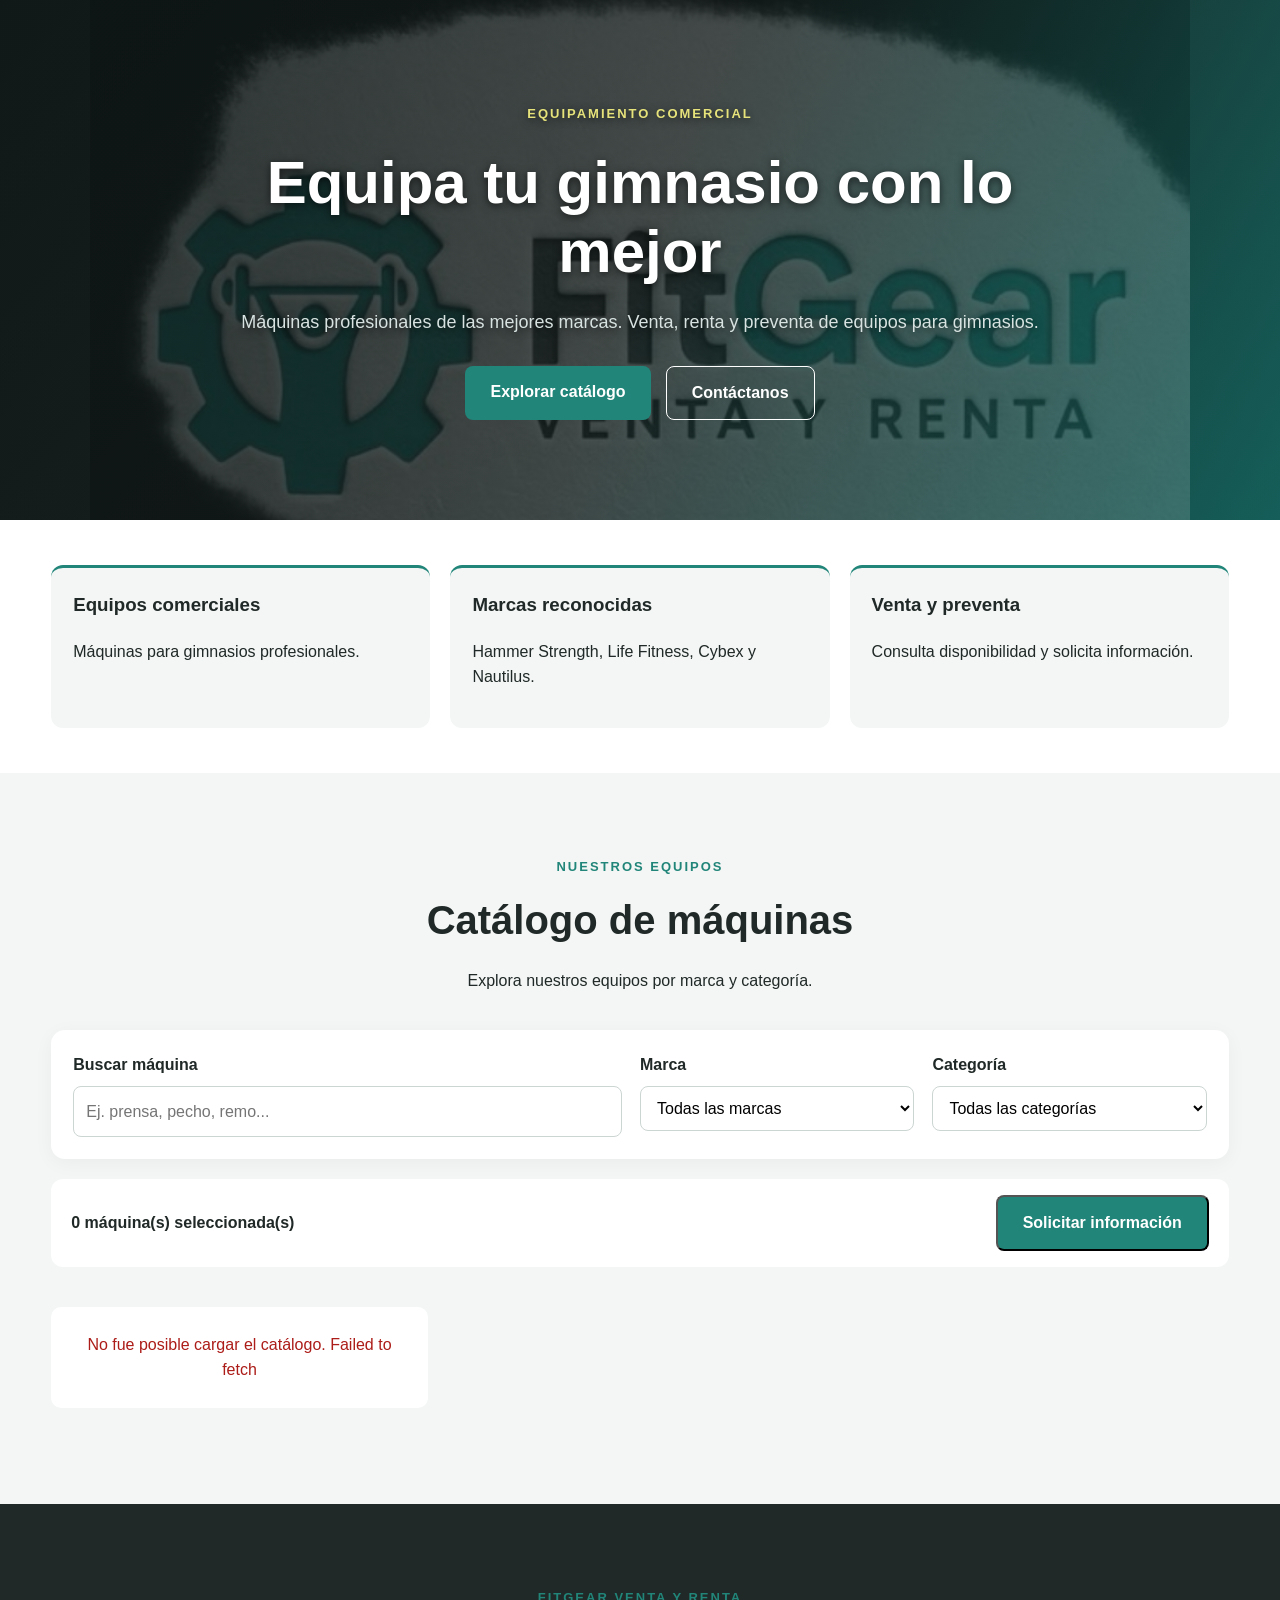
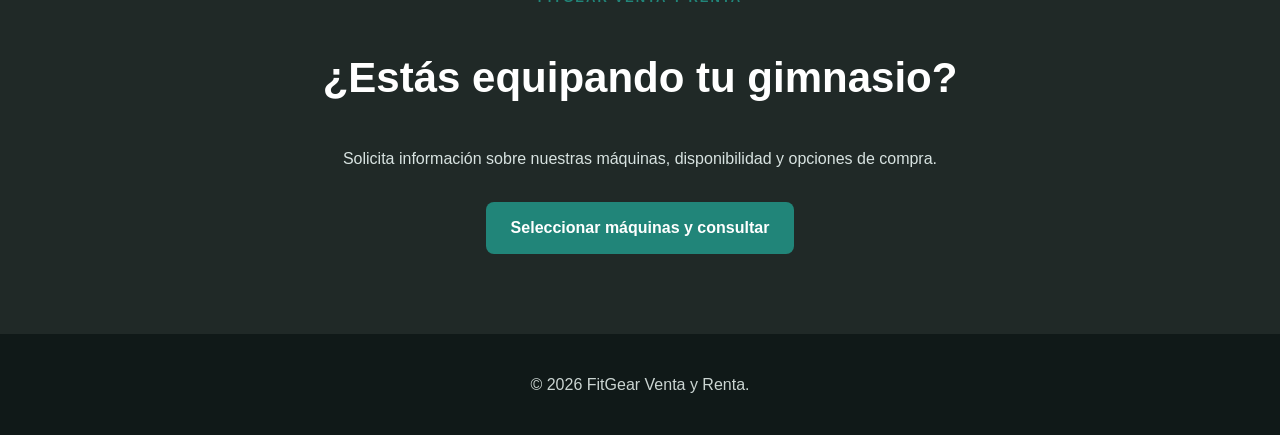
==== index.html @ f92bf322 "Botones flotantes" ====
<!DOCTYPE html>
<html lang="es">
<head>
  <meta charset="UTF-8">
  <meta name="viewport"
        content="width=device-width, initial-scale=1.0">

  <meta name="description"
        content="FitGear Venta y Renta. Equipos comerciales para gimnasios.">

  <title>FitGear | Venta y Renta de Equipos</title>

  <link rel="stylesheet" href="./css/style.css?v=8">

  <script type="module" src="./js/app.js"></script>
</head>

<body>
  <main>
    <section class="hero" id="inicio">
      <div class="contenedor hero-contenido">
        <span class="etiqueta">
          EQUIPAMIENTO COMERCIAL
        </span>

        <h1>Equipa tu gimnasio con lo mejor</h1>

        <p>
          Máquinas profesionales de las mejores marcas.
          Venta, renta y preventa de equipos para gimnasios.
        </p>

        <div class="hero-acciones">
          <a href="#catalogo" class="boton boton-principal">
            Explorar catálogo
          </a>

          <a href="#contacto" class="boton boton-secundario">
            Contáctanos
          </a>
        </div>
      </div>
    </section>

    <section class="beneficios">
      <div class="contenedor beneficios-grid">
        <article>
          <h3>Equipos comerciales</h3>
          <p>Máquinas para gimnasios profesionales.</p>
        </article>

        <article>
          <h3>Marcas reconocidas</h3>
          <p>
            Hammer Strength, Life Fitness,
            Cybex y Nautilus.
          </p>
        </article>

        <article>
          <h3>Venta y preventa</h3>
          <p>
            Consulta disponibilidad y solicita información.
          </p>
        </article>
      </div>
    </section>

    <section class="seccion-catalogo" id="catalogo">
      <div class="contenedor">
        <div class="titulo-seccion">
          <span class="subtitulo">NUESTROS EQUIPOS</span>
          <h2>Catálogo de máquinas</h2>
          <p>
            Explora nuestros equipos por marca y categoría.
          </p>
        </div>

        <div class="filtros">
          <div class="campo">
            <label for="buscar-producto">
              Buscar máquina
            </label>
            <input
              type="search"
              id="buscar-producto"
              placeholder="Ej. prensa, pecho, remo..."
            >
          </div>

          <div class="campo">
            <label for="filtro-marca">Marca</label>
            <select id="filtro-marca">
              <option value="">Todas las marcas</option>
            </select>
          </div>

          <div class="campo">
            <label for="filtro-categoria">Categoría</label>
            <select id="filtro-categoria">
              <option value="">Todas las categorías</option>
            </select>
          </div>
        </div>

        <div class="barra-interes"><strong id="cantidad-seleccion">0 máquina(s) seleccionada(s)</strong><button id="abrir-solicitud" type="button" class="boton boton-principal">Solicitar información</button></div>
        <section id="solicitud-dialogo" class="solicitud-formulario" hidden><h3>Solicitud de información</h3><p>Selecciona las máquinas y déjanos tus datos. No se realiza ninguna compra.</p><div id="solicitud-maquinas" class="lista-seleccion"></div><form id="form-solicitud"><label>Nombre completo *<input name="nombre" maxlength="120" minlength="3" autocomplete="name" required></label><label>WhatsApp o teléfono *<input name="telefono" type="tel" minlength="8" maxlength="22" autocomplete="tel" required></label><label>Correo electrónico *<input name="correo" type="email" maxlength="254" autocomplete="email" required></label><label>Mensaje adicional<textarea name="mensaje" maxlength="2000" rows="3"></textarea></label><div class="acciones-solicitud"><button type="submit" class="boton boton-principal">Enviar solicitud</button><button id="cerrar-formulario" type="button" class="boton boton-neutral">Cerrar</button></div><p id="resultado-solicitud" role="status" aria-live="polite"></p></form></section>
        <p id="contador-productos" class="contador"></p>

        <div id="lista-productos" class="grid-productos">
        </div>

        <p id="mensaje-vacio" class="estado-catalogo" hidden>
          No encontramos máquinas con esos filtros.
        </p>
      </div>
    </section>

    <section class="contacto" id="contacto">
      <div class="contenedor contacto-contenido">
        <span class="subtitulo">FITGEAR VENTA Y RENTA</span>

        <h2>¿Estás equipando tu gimnasio?</h2>

        <p>
          Solicita información sobre nuestras máquinas,
          disponibilidad y opciones de compra.
        </p>

        <a class="boton boton-principal" href="#catalogo">Seleccionar máquinas y consultar</a>
      </div>
    </section>
  </main>

  <footer class="pie">
    <div class="contenedor">
      <p>
        © <span id="anio-actual"></span>
        FitGear Venta y Renta.
      </p>
    </div>
  </footer>
</body>
</html>
---- css/style.css ----
:root {
  --verde: #155e59;
  --turquesa: #218579;
  --fondo: #f3f6f5;
  --oscuro: #202927;
  --blanco: #ffffff;
  --rosa: #e9216f;
  --amarillo: #e7e37b;
  --rojo: #ac1c18;
}

* {
  box-sizing: border-box;
}

html {
  scroll-behavior: smooth;
}

body {
  margin: 0;
  font-family: Arial, Helvetica, sans-serif;
  background: var(--fondo);
  color: var(--oscuro);
  line-height: 1.6;
}

a {
  text-decoration: none;
}

.contenedor {
  width: min(1180px, 92%);
  margin: 0 auto;
}

/* ENCABEZADO */

.encabezado {
  background: var(--oscuro);
  border-bottom: 3px solid var(--turquesa);
}

.barra-navegacion {
  display: flex;
  justify-content: space-between;
  align-items: center;
  gap: 24px;
  padding: 14px 0;
}

.logo-imagen {
  display: block;
  width: 210px;
  max-width: 100%;
  height: auto;
  border-radius: 5px;
}

.menu {
  display: flex;
  flex-wrap: wrap;
  gap: 26px;
}

.menu a {
  color: var(--blanco);
  font-weight: bold;
}

.menu a:hover {
  color: var(--amarillo);
}

/* PORTADA */

.hero {
  background: linear-gradient(
    135deg,
    #101918,
    var(--oscuro),
    var(--verde)
  );
  color: var(--blanco);
  text-align: center;
  padding: 100px 0;
}

.hero-contenido {
  max-width: 900px;
}

.etiqueta,
.subtitulo {
  color: var(--turquesa);
  font-weight: bold;
  letter-spacing: 2px;
  font-size: 13px;
}

.hero .etiqueta {
  color: var(--amarillo);
}

.hero h1 {
  font-size: clamp(34px, 5vw, 60px);
  line-height: 1.15;
  margin: 22px 0;
}

.hero p {
  font-size: 18px;
  color: #d8e3e1;
}

.hero-acciones {
  display: flex;
  justify-content: center;
  flex-wrap: wrap;
  gap: 15px;
  margin-top: 30px;
}

.boton {
  display: inline-block;
  padding: 13px 25px;
  border-radius: 8px;
  font-weight: bold;
}

.boton-principal {
  background: var(--turquesa);
  color: var(--blanco);
}

.boton-secundario {
  border: 1px solid var(--blanco);
  color: var(--blanco);
}

/* BENEFICIOS */

.beneficios {
  background: var(--blanco);
  padding: 45px 0;
}

.beneficios-grid {
  display: grid;
  grid-template-columns: repeat(3, 1fr);
  gap: 20px;
}

.beneficios article {
  padding: 22px;
  background: var(--fondo);
  border-radius: 12px;
  border-top: 3px solid var(--turquesa);
}

.beneficios h3 {
  margin-top: 0;
}

/* CATÁLOGO */

.seccion-catalogo {
  padding: 80px 0;
}

.titulo-seccion {
  text-align: center;
  margin-bottom: 36px;
}

.titulo-seccion h2 {
  font-size: clamp(28px, 4vw, 40px);
  margin: 10px 0;
}

.filtros {
  display: grid;
  grid-template-columns: 2fr 1fr 1fr;
  gap: 18px;
  background: var(--blanco);
  padding: 22px;
  border-radius: 14px;
  margin-bottom: 20px;
  box-shadow: 0 4px 20px #0000000b;
}

.campo label {
  display: block;
  font-weight: bold;
  margin-bottom: 8px;
}

.campo input,
.campo select {
  width: 100%;
  padding: 12px;
  border: 1px solid #cbd5d2;
  border-radius: 8px;
  font: inherit;
  background: var(--blanco);
}

.contador {
  color: var(--verde);
  font-weight: bold;
}

.grid-productos {
  display: grid;
  grid-template-columns: repeat(3, minmax(0, 1fr));
  gap: 24px;
  margin-top: 24px;
}

.tarjeta-producto {
  background: var(--blanco);
  border-radius: 14px;
  overflow: hidden;
  box-shadow: 0 5px 22px #00000012;
  display: flex;
  flex-direction: column;
}

.producto-imagen {
  height: 240px;
  background: #e1e8e6;
  color: #657572;
  display: flex;
  justify-content: center;
  align-items: center;
  text-align: center;
  overflow: hidden;
}

.producto-imagen img {
  width: 100%;
  height: 100%;
  object-fit: contain;
}

.producto-contenido {
  padding: 22px;
  display: flex;
  flex-direction: column;
  flex: 1;
}

.producto-marca {
  color: var(--turquesa);
  text-transform: uppercase;
  font-size: 12px;
  font-weight: bold;
  letter-spacing: 1px;
}

.producto-contenido h3 {
  margin: 8px 0;
  font-size: 21px;
}

.producto-categoria {
  color: #657572;
  font-size: 14px;
}

.producto-descripcion {
  flex: 1;
}

.producto-precio {
  color: var(--verde);
  font-size: 21px;
  font-weight: bold;
  margin-bottom: 4px;
}

.producto-disponibilidad {
  font-size: 14px;
}

.boton-cotizar {
  display: block;
  background: var(--turquesa);
  color: var(--blanco);
  text-align: center;
  padding: 12px;
  border-radius: 8px;
  font-weight: bold;
  margin-top: 12px;
}

.boton-cotizar:hover,
.boton-principal:hover {
  background: var(--verde);
}

.estado-catalogo {
  padding: 25px;
  text-align: center;
  background: var(--blanco);
  border-radius: 10px;
}

.error-catalogo {
  color: var(--rojo);
}

[hidden] {
  display: none !important;
}

/* CONTACTO Y PIE */

.contacto {
  background: var(--oscuro);
  color: var(--blanco);
  padding: 80px 0;
  text-align: center;
}

.contacto-contenido {
  max-width: 800px;
}

.contacto h2 {
  font-size: clamp(28px, 4vw, 42px);
}

.contacto p {
  color: #d8e3e1;
  margin-bottom: 30px;
}

.pie {
  background: #101918;
  color: #cbd5d2;
  padding: 22px 0;
  text-align: center;
}

/* RESPONSIVE */

@media (max-width: 900px) {
  .grid-productos {
    grid-template-columns: repeat(2, minmax(0, 1fr));
  }

  .filtros {
    grid-template-columns: 1fr 1fr;
  }
}

@media (max-width: 600px) {
  .barra-navegacion {
    flex-direction: column;
  }

  .logo-imagen {
    width: 180px;
  }

  .menu {
    justify-content: center;
    gap: 18px;
  }

  .hero {
    padding: 70px 0;
  }

  .beneficios-grid,
  .filtros,
  .grid-productos {
    grid-template-columns: 1fr;
  }

  .producto-imagen {
    height: 220px;
  }
}

.barra-interes{display:flex;align-items:center;justify-content:space-between;gap:16px;flex-wrap:wrap;margin:16px 0;background:white;border-radius:12px;padding:16px 20px}.solicitud-formulario{background:white;padding:24px;border-radius:14px;box-shadow:0 5px 22px #00000012;margin:20px 0}.solicitud-formulario form{display:grid;grid-template-columns:repeat(2,minmax(0,1fr));gap:15px}.solicitud-formulario label{display:flex;flex-direction:column;font-weight:bold;gap:6px}.solicitud-formulario input,.solicitud-formulario textarea{padding:12px;border:1px solid #cbd5d2;border-radius:8px;font:inherit;width:100%}.lista-seleccion{display:grid;grid-template-columns:repeat(2,minmax(0,1fr));gap:8px;margin:16px 0}.lista-seleccion .opcion-maquina{display:block;font-weight:normal}.acciones-solicitud{display:flex;gap:12px;align-items:center;flex-wrap:wrap}.boton-neutral{background:#e1e8e6;color:#202927}.producto-estado{font-weight:bold;color:#155e59}.producto-estado.no-disponible{color:#ac1c18}.insignia-oferta{background:#e7e37b;color:#202927;border-radius:5px;padding:3px 8px;font-size:12px;font-weight:bold;width:max-content}.mini-galeria{display:flex;gap:8px;flex-wrap:wrap}.mini-galeria button{border:1px solid #d6e2df;background:white;border-radius:6px;padding:2px}.mini-galeria img{width:50px;height:50px;object-fit:cover}@media(max-width:700px){.solicitud-formulario form,.lista-seleccion{grid-template-columns:1fr}}

button{cursor:pointer;font:inherit}button:focus-visible{outline:3px solid var(--turquesa);outline-offset:3px}.boton-detalles{border:2px solid var(--verde);background:white;color:var(--verde);padding:12px;border-radius:8px;font-weight:bold;margin-top:12px}.boton-detalles:hover{background:var(--fondo)}.detalle-dialogo{width:min(1440px,96vw);max-height:94vh;border:0;border-radius:16px;padding:28px;background:var(--fondo);color:var(--oscuro)}dialog::backdrop{background:#101918b8}.detalle-navegacion{display:flex;gap:12px;flex-wrap:wrap;margin-bottom:28px}.detalle-navegacion button,.detalle-galeria>.boton{border:2px solid var(--verde);color:var(--verde);background:white;text-transform:uppercase;font-weight:bold}.detalle-grid{display:grid;grid-template-columns:1fr 1fr;gap:32px}.detalle-grid>*{min-width:0}.detalle-marco{border:14px solid var(--verde);background:white;min-height:220px;display:flex;align-items:center;justify-content:center}.detalle-foto{display:block;width:100%;height:480px;object-fit:contain}.detalle-miniaturas{display:flex;gap:10px;overflow-x:auto;padding:14px 0}.detalle-miniaturas button{flex:0 0 86px;border:2px solid transparent;padding:6px;font-size:12px}.detalle-miniaturas button[aria-pressed=true]{border-color:var(--turquesa);background:#e0efeb}.detalle-miniaturas img{display:block;width:64px;height:60px;object-fit:contain;margin:0 auto 4px}.detalle-info h2{font-size:clamp(26px,3.5vw,50px);line-height:1.1;margin:14px 0 24px;text-transform:uppercase;overflow-wrap:anywhere}.detalle-fichas{display:grid;grid-template-columns:1fr 1fr;gap:12px;margin:28px 0}.detalle-fichas article{padding:16px;border:1px solid #cddfdc;border-radius:12px;min-width:0}.detalle-fichas h3{font-size:13px;letter-spacing:.8px;text-transform:uppercase;color:var(--verde);margin:0 0 10px}.detalle-fichas p{margin:0;white-space:pre-wrap;overflow-wrap:anywhere;color:#596d69}.detalle-inventario{display:grid;grid-template-columns:1fr 1fr;gap:20px;background:var(--verde);color:white;border-radius:14px;padding:22px;margin-bottom:16px}.detalle-inventario strong{color:var(--amarillo);text-transform:uppercase}.detalle-inventario p{margin:4px 0}.foto-ampliada{border:0;border-radius:12px;background:white;max-width:96vw;max-height:96vh;padding:16px}.foto-ampliada img{display:block;max-width:88vw;max-height:78vh;object-fit:contain}.foto-ampliada button{margin-bottom:12px}@media(max-width:800px){.detalle-grid{grid-template-columns:1fr}.detalle-dialogo{padding:18px}.detalle-foto{height:340px}}@media(max-width:450px){.detalle-fichas{grid-template-columns:1fr}.detalle-marco{border-width:8px}.detalle-foto{height:270px}.detalle-navegacion button{width:100%}}

/* Logo de marca como fondo de la portada. */
.hero{position:relative;isolation:isolate;overflow:hidden}
.hero::before{content:"";position:absolute;inset:0;z-index:-2;background:url("../Logo%20Fit%20Gear.png") center / min(1100px,94%) auto no-repeat;opacity:.5}
.hero::after{content:"";position:absolute;inset:0;z-index:-1;background:linear-gradient(110deg,rgba(16,25,24,.72),rgba(16,25,24,.55),rgba(21,94,89,.65));pointer-events:none}
.hero-contenido{position:relative}
.hero h1,.hero p,.hero .etiqueta{text-shadow:0 2px 8px #0009}
@media(max-width:600px){.hero::before{background-size:120% auto}}

.lista-seleccion .opcion-maquina input{width:auto;min-width:18px;min-height:18px;margin-right:6px}.producto-contenido{min-width:0;overflow-wrap:anywhere}.boton,.boton-cotizar,.boton-detalles{min-height:44px}.detalle-miniaturas button{min-height:44px}@media(max-width:450px){.solicitud-formulario{padding:16px}.acciones-solicitud>*{width:100%}.barra-interes{padding:14px}.barra-interes .boton{width:100%}}
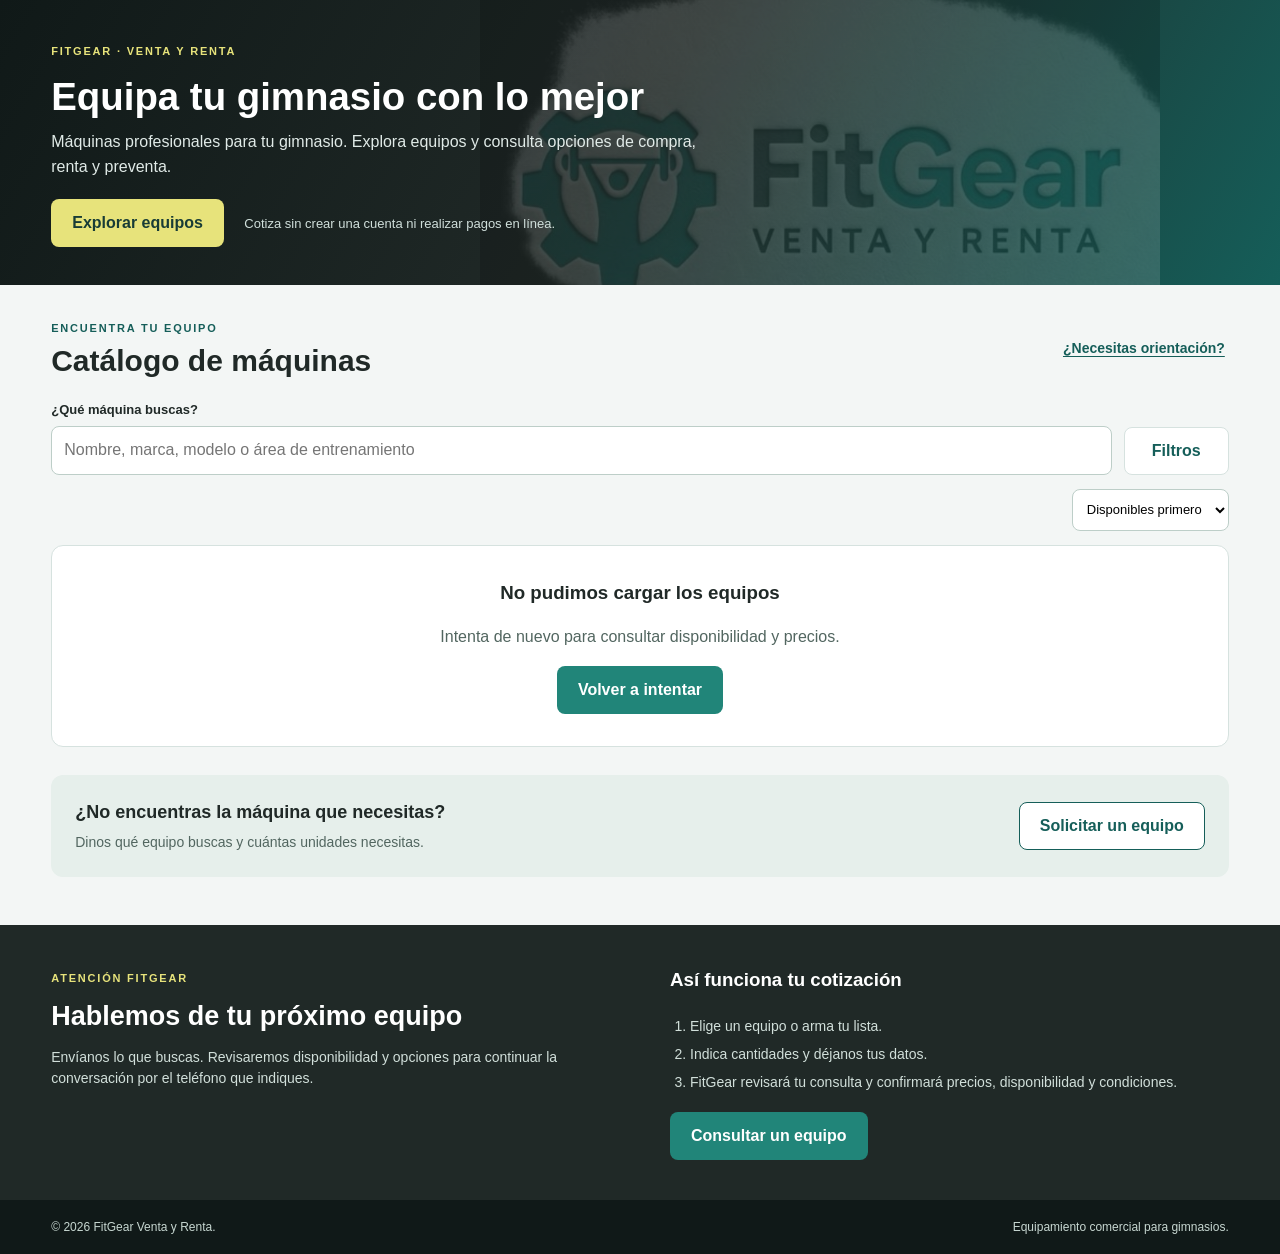
==== commit ce1618d1: "Version 1.0" ====
--- a/index.html
+++ b/index.html
@@ -1,145 +1,73 @@
-
-<!DOCTYPE html>
+<!doctype html>
 <html lang="es">
 <head>
   <meta charset="UTF-8">
-  <meta name="viewport"
-        content="width=device-width, initial-scale=1.0">
-
-  <meta name="description"
-        content="FitGear Venta y Renta. Equipos comerciales para gimnasios.">
-
-  <title>FitGear | Venta y Renta de Equipos</title>
-
-  <link rel="stylesheet" href="./css/style.css?v=8">
-
-  <script type="module" src="./js/app.js"></script>
+  <meta name="viewport" content="width=device-width, initial-scale=1, viewport-fit=cover">
+  <meta name="description" content="Explora máquinas profesionales de gimnasio en FitGear Venta y Renta. Consulta disponibilidad y solicita una cotización de uno o varios equipos.">
+  <title>FitGear | Máquinas para tu gimnasio</title>
+  <link rel="stylesheet" href="./css/style.css?v=14">
+  <script type="module" src="./js/app.js?v=14"></script>
 </head>
-
 <body>
+  <a class="saltar-contenido" href="#buscar-producto">Ir a los equipos</a>
   <main>
-    <section class="hero" id="inicio">
+    <section class="hero" id="inicio" aria-labelledby="titulo-inicio">
       <div class="contenedor hero-contenido">
-        <span class="etiqueta">
-          EQUIPAMIENTO COMERCIAL
-        </span>
-
-        <h1>Equipa tu gimnasio con lo mejor</h1>
-
-        <p>
-          Máquinas profesionales de las mejores marcas.
-          Venta, renta y preventa de equipos para gimnasios.
-        </p>
-
-        <div class="hero-acciones">
-          <a href="#catalogo" class="boton boton-principal">
-            Explorar catálogo
-          </a>
-
-          <a href="#contacto" class="boton boton-secundario">
-            Contáctanos
-          </a>
-        </div>
+        <span class="etiqueta">FITGEAR · VENTA Y RENTA</span>
+        <h1 id="titulo-inicio">Equipa tu gimnasio con lo mejor</h1>
+        <p>Máquinas profesionales para tu gimnasio. Explora equipos y consulta opciones de compra, renta y preventa.</p>
+        <a href="#catalogo" class="boton boton-principal">Explorar equipos</a>
+        <span class="hero-nota">Cotiza sin crear una cuenta ni realizar pagos en línea.</span>
       </div>
     </section>
 
-    <section class="beneficios">
-      <div class="contenedor beneficios-grid">
-        <article>
-          <h3>Equipos comerciales</h3>
-          <p>Máquinas para gimnasios profesionales.</p>
-        </article>
-
-        <article>
-          <h3>Marcas reconocidas</h3>
-          <p>
-            Hammer Strength, Life Fitness,
-            Cybex y Nautilus.
-          </p>
-        </article>
-
-        <article>
-          <h3>Venta y preventa</h3>
-          <p>
-            Consulta disponibilidad y solicita información.
-          </p>
-        </article>
+    <section class="seccion-catalogo" id="catalogo" aria-labelledby="titulo-catalogo">
+      <div class="contenedor">
+        <div class="titulo-seccion"><div><span class="subtitulo">ENCUENTRA TU EQUIPO</span><h2 id="titulo-catalogo">Catálogo de máquinas</h2></div><a href="#contacto" class="enlace-texto">¿Necesitas orientación?</a></div>
+        <div class="buscador-catalogo" role="search">
+          <div class="campo campo-busqueda"><label for="buscar-producto">¿Qué máquina buscas?</label><input type="search" id="buscar-producto" placeholder="Nombre, marca, modelo o área de entrenamiento" autocomplete="off"></div>
+          <button id="abrir-filtros" type="button" class="boton boton-neutral" aria-controls="filtros-avanzados" aria-expanded="false">Filtros</button>
+        </div>
+        <div id="filtros-avanzados" class="filtros" hidden>
+          <div class="campo"><label for="filtro-marca">Marca</label><select id="filtro-marca"><option value="">Todas las marcas</option></select></div>
+          <div class="campo"><label for="filtro-categoria">Categoría</label><select id="filtro-categoria"><option value="">Todas las categorías</option></select></div>
+          <div class="campo"><label for="filtro-disponibilidad">Disponibilidad</label><select id="filtro-disponibilidad"><option value="">Todas</option><option value="disponible">Disponibles</option><option value="reservada">Reservadas</option><option value="vendida">Vendidas / sin existencias</option></select></div>
+          <div class="campo"><label for="filtro-comercial">Tipo de oferta</label><select id="filtro-comercial"><option value="">Todos los equipos</option><option value="preventa">En preventa</option><option value="oferta">En oferta</option></select></div>
+          <div class="campo"><label for="precio-minimo">Precio desde (Q)</label><input id="precio-minimo" type="number" min="0" step="0.01" inputmode="decimal" placeholder="Sin mínimo"></div>
+          <div class="campo"><label for="precio-maximo">Precio hasta (Q)</label><input id="precio-maximo" type="number" min="0" step="0.01" inputmode="decimal" placeholder="Sin máximo"></div>
+          <p class="ayuda ancho-completo">El rango de precio incluye únicamente equipos con precio publicado.</p>
+        </div>
+        <div class="herramientas-catalogo"><p id="contador-productos" class="contador" role="status" aria-live="polite"></p><div class="acciones-filtros"><button id="limpiar-filtros" type="button" class="enlace-texto" hidden>Limpiar filtros</button><label for="orden-productos" class="sr-only">Ordenar equipos</label><select id="orden-productos"><option value="disponibilidad">Disponibles primero</option><option value="precio-asc">Menor precio</option><option value="precio-desc">Mayor precio</option><option value="nombre">Nombre A–Z</option></select></div></div>
+        <p id="aviso-catalogo" class="aviso-catalogo" role="status" aria-live="polite" hidden></p>
+        <div id="lista-productos" class="grid-productos"></div>
+        <div id="mensaje-vacio" class="estado-catalogo" hidden><h3>No encontramos equipos con esta búsqueda</h3><p>Prueba otro nombre o elimina algún filtro. También puedes pedirnos una máquina que aún no aparece en el catálogo.</p><button id="restablecer-busqueda" type="button" class="boton boton-principal">Limpiar búsqueda y filtros</button></div>
+        <div class="consulta-personalizada"><div><h3>¿No encuentras la máquina que necesitas?</h3><p>Dinos qué equipo buscas y cuántas unidades necesitas.</p></div><button id="solicitud-personalizada" type="button" class="boton boton-contorno">Solicitar un equipo</button></div>
       </div>
     </section>
 
-    <section class="seccion-catalogo" id="catalogo">
-      <div class="contenedor">
-        <div class="titulo-seccion">
-          <span class="subtitulo">NUESTROS EQUIPOS</span>
-          <h2>Catálogo de máquinas</h2>
-          <p>
-            Explora nuestros equipos por marca y categoría.
-          </p>
-        </div>
+    <section class="contacto" id="contacto" aria-labelledby="titulo-contacto"><div class="contenedor contacto-contenido"><div><span class="subtitulo">ATENCIÓN FITGEAR</span><h2 id="titulo-contacto">Hablemos de tu próximo equipo</h2><p>Envíanos lo que buscas. Revisaremos disponibilidad y opciones para continuar la conversación por el teléfono que indiques.</p><div id="contactos-oficiales" class="contactos-oficiales"></div><p id="horario-contacto" hidden></p></div><div><h3>Así funciona tu cotización</h3><ol><li>Elige un equipo o arma tu lista.</li><li>Indica cantidades y déjanos tus datos.</li><li>FitGear revisará tu consulta y confirmará precios, disponibilidad y condiciones.</li></ol><button id="consulta-asesoria" type="button" class="boton boton-principal">Consultar un equipo</button></div></div></section>
+  </main>
+  <footer class="pie"><div class="contenedor"><p>© <span id="anio-actual"></span> FitGear Venta y Renta.</p><span>Equipamiento comercial para gimnasios.</span></div></footer>
 
-        <div class="filtros">
-          <div class="campo">
-            <label for="buscar-producto">
-              Buscar máquina
-            </label>
-            <input
-              type="search"
-              id="buscar-producto"
-              placeholder="Ej. prensa, pecho, remo..."
-            >
-          </div>
-
-          <div class="campo">
-            <label for="filtro-marca">Marca</label>
-            <select id="filtro-marca">
-              <option value="">Todas las marcas</option>
-            </select>
-          </div>
-
-          <div class="campo">
-            <label for="filtro-categoria">Categoría</label>
-            <select id="filtro-categoria">
-              <option value="">Todas las categorías</option>
-            </select>
-          </div>
-        </div>
-
-        <div class="barra-interes"><strong id="cantidad-seleccion">0 máquina(s) seleccionada(s)</strong><button id="abrir-solicitud" type="button" class="boton boton-principal">Solicitar información</button></div>
-        <section id="solicitud-dialogo" class="solicitud-formulario" hidden><h3>Solicitud de información</h3><p>Selecciona las máquinas y déjanos tus datos. No se realiza ninguna compra.</p><div id="solicitud-maquinas" class="lista-seleccion"></div><form id="form-solicitud"><label>Nombre completo *<input name="nombre" maxlength="120" minlength="3" autocomplete="name" required></label><label>WhatsApp o teléfono *<input name="telefono" type="tel" minlength="8" maxlength="22" autocomplete="tel" required></label><label>Correo electrónico *<input name="correo" type="email" maxlength="254" autocomplete="email" required></label><label>Mensaje adicional<textarea name="mensaje" maxlength="2000" rows="3"></textarea></label><div class="acciones-solicitud"><button type="submit" class="boton boton-principal">Enviar solicitud</button><button id="cerrar-formulario" type="button" class="boton boton-neutral">Cerrar</button></div><p id="resultado-solicitud" role="status" aria-live="polite"></p></form></section>
-        <p id="contador-productos" class="contador"></p>
-
-        <div id="lista-productos" class="grid-productos">
-        </div>
-
-        <p id="mensaje-vacio" class="estado-catalogo" hidden>
-          No encontramos máquinas con esos filtros.
-        </p>
-      </div>
-    </section>
-
-    <section class="contacto" id="contacto">
-      <div class="contenedor contacto-contenido">
-        <span class="subtitulo">FITGEAR VENTA Y RENTA</span>
-
-        <h2>¿Estás equipando tu gimnasio?</h2>
-
-        <p>
-          Solicita información sobre nuestras máquinas,
-          disponibilidad y opciones de compra.
-        </p>
-
-        <a class="boton boton-principal" href="#catalogo">Seleccionar máquinas y consultar</a>
-      </div>
-    </section>
-  </main>
-
-  <footer class="pie">
-    <div class="contenedor">
-      <p>
-        © <span id="anio-actual"></span>
-        FitGear Venta y Renta.
-      </p>
-    </div>
-  </footer>
+  <aside class="barra-interes" aria-label="Tu cotización" hidden><div><strong>Mi cotización de equipos</strong><p id="cantidad-seleccion">0 equipos seleccionados</p></div><button id="abrir-solicitud" type="button" class="boton boton-principal">Revisar cotización</button></aside>
+  <dialog id="solicitud-dialogo" class="solicitud-modal" aria-labelledby="titulo-solicitud">
+    <div class="solicitud-cabecera"><h2 id="titulo-solicitud">Mi cotización de equipos</h2><button id="cerrar-formulario" type="button" class="boton boton-neutral">Cerrar</button></div>
+    <p id="introduccion-solicitud">Revisaremos disponibilidad y te contactaremos por el teléfono que indiques. No se realiza ningún pago en línea.</p>
+    <form id="form-solicitud">
+      <div id="solicitud-maquinas" class="equipos-solicitud"></div>
+      <p id="resumen-precio-solicitud" class="resumen-precio" hidden></p>
+      <fieldset id="campos-personalizados" class="solicitud-campos" disabled hidden><legend class="sr-only">Equipo que necesitas</legend>
+        <label>Marca que buscas (opcional)<input name="marca_buscada" maxlength="100"></label><label>Máquina o modelo *<input name="maquina_buscada" maxlength="160"></label>
+        <label>Cantidad *<input name="cantidad_personalizada" type="number" min="1" max="999" step="1" value="1" inputmode="numeric"></label><label>Presupuesto aproximado Q (opcional)<input name="presupuesto" type="number" min="0" max="9999999999" step="0.01" inputmode="decimal"></label>
+      </fieldset>
+      <div class="solicitud-campos"><label>Nombre completo *<input name="nombre" maxlength="120" minlength="3" autocomplete="name" required></label><label>Teléfono o WhatsApp *<input name="telefono" type="tel" minlength="8" maxlength="22" autocomplete="tel" required placeholder="Ej. 5555 5555"></label><label class="solicitud-ancho">Me interesa<select name="operacion"><option value="compra">Comprar</option><option value="preventa">Consultar preventa</option><option value="renta">Rentar</option></select></label></div>
+      <details class="datos-opcionales"><summary>Agregar correo o comentario (opcional)</summary><div class="solicitud-campos"><label>Correo electrónico<input name="correo" type="email" maxlength="254" autocomplete="email"></label><label>Comentario o pregunta<textarea name="mensaje" maxlength="2000" rows="3"></textarea></label></div></details>
+      <div class="campo-antibot" aria-hidden="true"><label>Dejar vacío<input name="website" tabindex="-1" autocomplete="off"></label></div>
+      <p class="ayuda">Usaremos los datos que envíes para atender esta consulta comercial.</p>
+      <div class="solicitud-pie"><button type="submit" class="boton boton-principal">Enviar solicitud</button><span class="ayuda">Sin cuenta y sin pagos en línea.</span></div>
+    </form>
+    <p id="resultado-solicitud" role="status" aria-live="polite" tabindex="-1"></p>
+    <button id="seguir-explorando" type="button" class="boton boton-contorno" hidden>Seguir explorando equipos</button>
+  </dialog>
 </body>
 </html>
--- a/css/style.css
+++ b/css/style.css
@@ -1,400 +1,70 @@
+:root{--verde:#155e59;--turquesa:#218579;--fondo:#f3f6f5;--oscuro:#202927;--blanco:#fff;--amarillo:#e7e37b;--rojo:#ac1c18;--borde:#d6e2df;--muted:#526660}
+*{box-sizing:border-box}html{scroll-behavior:smooth;scroll-padding-top:18px}body{margin:0;color:var(--oscuro);background:var(--fondo);font-family:Arial,Helvetica,sans-serif;line-height:1.55}button,input,select,textarea{font:inherit}button,a,input,select,textarea{-webkit-tap-highlight-color:transparent}button{cursor:pointer}a{color:inherit}button:disabled{cursor:default;opacity:.6}[hidden]{display:none!important}:focus-visible{outline:3px solid var(--turquesa);outline-offset:3px}.contenedor{width:min(1240px,92%);margin-inline:auto}.sr-only{position:absolute;width:1px;height:1px;padding:0;margin:-1px;overflow:hidden;clip:rect(0,0,0,0);white-space:nowrap;border:0}.saltar-contenido{position:absolute;top:8px;left:8px;z-index:20;transform:translateY(-160%);background:white;padding:12px;border-radius:8px}.saltar-contenido:focus{transform:none}.boton{display:inline-flex;align-items:center;justify-content:center;gap:8px;padding:12px 20px;min-height:46px;border:1px solid transparent;border-radius:8px;text-align:center;text-decoration:none;font-weight:700;line-height:1.35}.boton-principal{background:var(--turquesa);color:white}.boton-principal:hover{background:var(--verde)}.boton-contorno{border-color:var(--verde);background:white;color:var(--verde)}.boton-contorno:hover{background:#eaf3f0}.boton-neutral{background:#e8eeec;color:var(--verde)}.enlace-texto{display:inline-flex;align-items:center;min-height:44px;padding:6px 4px;color:var(--verde);background:none;border:0;text-decoration:underline;text-underline-offset:3px;font-size:14px;font-weight:700}.ayuda{font-size:13px;color:var(--muted)}.ancho-completo{grid-column:1/-1}
+.hero{position:relative;isolation:isolate;overflow:hidden;background:linear-gradient(120deg,#101918,#202927,#155e59);color:white;padding:38px 0}.hero::before{content:"";position:absolute;inset:0;z-index:-1;background:url('../Logo%20Fit%20Gear.png') 80% center/680px auto no-repeat;opacity:.16;pointer-events:none}.hero-contenido{position:relative}.etiqueta,.subtitulo{font-size:11px;letter-spacing:1.8px;font-weight:700}.etiqueta{color:var(--amarillo)}.subtitulo{color:var(--verde)}.hero h1{font-size:clamp(27px,3vw,42px);line-height:1.12;margin:12px 0;max-width:760px}.hero p{max-width:680px;font-size:16px;color:#e0eae7;margin:0 0 20px}.hero .boton-principal{background:var(--amarillo);color:#183c36}.hero .boton-principal:hover{background:#f2ef9a}.hero-nota{display:inline-block;margin-left:16px;font-size:13px;color:#d0dfdb}
+.seccion-catalogo{padding:30px 0 48px}.titulo-seccion{display:flex;justify-content:space-between;align-items:center;gap:20px;margin-bottom:18px}.titulo-seccion h2{font-size:clamp(23px,2.4vw,30px);margin:3px 0;line-height:1.2}.buscador-catalogo{display:flex;align-items:flex-end;gap:12px}.campo-busqueda{flex:1;min-width:0}.campo label{display:block;font-size:13px;font-weight:700;margin-bottom:6px}.campo input,.campo select,.acciones-filtros select{width:100%;min-width:0;background:white;border:1px solid #bdcec8;border-radius:8px;padding:11px 12px;min-height:46px}.campo input[type=search]{font-size:16px}.buscador-catalogo>.boton{background:white;border-color:var(--borde);min-width:105px}.filtros{display:grid;grid-template-columns:repeat(3,minmax(0,1fr));gap:14px;background:white;padding:20px;border:1px solid var(--borde);border-radius:12px;margin-top:12px}.filtros .ayuda{margin:0}.herramientas-catalogo{display:flex;justify-content:space-between;align-items:center;gap:10px;margin:14px 0}.contador{font-size:14px;font-weight:700;color:var(--muted);margin:0}.acciones-filtros{display:flex;align-items:center;gap:12px}.acciones-filtros select{font-size:13px;max-width:190px;padding:8px 10px;min-height:42px}.aviso-catalogo{border-left:3px solid var(--verde);padding:10px 14px;background:#e6efeb;font-size:14px}.grid-productos{display:grid;grid-template-columns:repeat(3,minmax(0,1fr));gap:22px}.tarjeta-producto{display:flex;flex-direction:column;background:white;border:1px solid var(--borde);border-radius:14px;overflow:hidden;min-width:0;box-shadow:0 4px 14px #16342b06}.producto-imagen{position:relative;display:block;height:236px;width:100%;padding:12px;border:0;border-bottom:1px solid #e8eeeb;background:#f9fbfa;text-align:center;overflow:hidden}.imagen-interior{height:100%;width:100%;display:grid;place-items:center}.imagen-interior img{width:100%;height:100%;object-fit:contain;transition:transform .18s}.producto-imagen:hover img{transform:scale(1.025)}.imagen-vacia{display:inline-block;max-width:190px;color:var(--muted);font-size:14px;padding:20px}.producto-contenido{padding:20px;display:flex;flex-direction:column;flex:1;min-width:0}.producto-marca{display:block;color:var(--verde);font-weight:700;font-size:11px;letter-spacing:1.4px;text-transform:uppercase}.producto-contenido h3{margin:7px 0;line-height:1.25}.producto-nombre{padding:0;border:0;background:none;color:var(--oscuro);text-align:left;font-size:20px;font-weight:700;overflow-wrap:anywhere}.producto-nombre:hover{text-decoration:underline;text-underline-offset:4px}.producto-categoria{color:var(--muted);font-size:13px;margin:6px 0 12px;overflow-wrap:anywhere}.producto-etiquetas{display:flex;flex-wrap:wrap;gap:7px;margin:8px 0}.estado-equipo,.insignia-oferta{display:inline-flex;align-items:center;padding:4px 9px;border-radius:5px;font-size:12px;line-height:1.3;font-weight:700}.estado-disponible{color:#155e59;background:#e6f2eb}.estado-preventa{color:#5f4d0c;background:#fbf3cf}.estado-reservada{color:#6b4913;background:#f5eddf}.estado-vendida{color:#6c4544;background:#f3e8e6}.insignia-oferta{background:var(--amarillo);color:#354027}.producto-descripcion{font-size:14px;color:var(--muted);margin:8px 0 16px;display:-webkit-box;-webkit-line-clamp:2;-webkit-box-orient:vertical;overflow:hidden}.producto-precio{color:var(--verde);font-size:23px;font-weight:700;margin:6px 0 2px}.producto-disponibilidad{font-size:13px;color:var(--muted);margin:0 0 16px}.producto-acciones{display:grid;gap:8px;margin-top:auto}.producto-acciones .boton{width:100%;font-size:14px}.estado-catalogo{grid-column:1/-1;padding:32px;text-align:center;border:1px solid var(--borde);background:white;border-radius:12px}.estado-catalogo h3{margin-top:0}.estado-catalogo p{color:var(--muted)}.consulta-personalizada{display:flex;justify-content:space-between;align-items:center;gap:20px;padding:24px;background:#e6efeb;border-radius:12px;margin-top:28px}.consulta-personalizada h3{margin:0 0 5px;font-size:18px}.consulta-personalizada p{margin:0;color:var(--muted);font-size:14px}.consulta-personalizada .boton{flex-shrink:0}
+.contacto{padding:40px 0;background:var(--oscuro);color:white}.contacto-contenido{display:grid;grid-template-columns:1fr 1fr;gap:60px}.contacto .subtitulo{color:var(--amarillo)}.contacto h2{margin:10px 0;font-size:27px;line-height:1.2}.contacto h3{margin-top:0}.contacto p,.contacto li{color:#d1dfda;font-size:14px}.contacto ol{padding-left:20px}.contacto li{padding:3px 0}.contactos-oficiales{display:flex;flex-wrap:wrap;gap:10px}.contactos-oficiales:empty{display:none}.contactos-oficiales a{color:var(--amarillo);text-underline-offset:3px}.pie{background:#101918;color:#c7d7d1;font-size:12px;padding:18px 0}.pie .contenedor{display:flex;align-items:center;justify-content:space-between;gap:16px}.pie p{margin:0}
+.barra-interes{position:fixed;left:50%;transform:translateX(-50%);bottom:18px;z-index:15;display:flex;align-items:center;justify-content:space-between;gap:20px;width:min(760px,calc(100% - 32px));padding:14px 18px;background:white;border:1px solid #b6d2c7;border-radius:12px;box-shadow:0 8px 35px #10292335}.barra-interes strong{font-size:14px}.barra-interes p{margin:2px 0 0;font-size:12px;color:var(--muted)}body:has(.barra-interes:not([hidden])){padding-bottom:110px}body:has(dialog[open]){overflow:hidden}
+dialog::backdrop{background:#101918ae}.detalle-dialogo,.solicitud-modal,.foto-ampliada{border:1px solid var(--borde);border-radius:16px;color:var(--oscuro);background:white;max-height:calc(100dvh - 32px);margin:auto;overflow-y:auto;overscroll-behavior:contain;padding:24px}.detalle-dialogo{width:min(1120px,calc(100% - 32px))}.detalle-cabecera,.solicitud-cabecera{display:flex;align-items:center;justify-content:space-between;gap:16px;position:sticky;top:-24px;background:white;z-index:2;padding:10px 0;margin-bottom:14px;border-bottom:1px solid var(--borde)}.detalle-cabecera .boton,.solicitud-cabecera .boton{min-height:44px;font-size:13px;padding:9px 15px}.detalle-grid{display:grid;grid-template-columns:1fr 1fr;gap:28px}.detalle-grid>*{min-width:0}.detalle-marco{display:grid;place-items:center;height:390px;border:1px solid var(--borde);border-radius:10px;background:#fafcfb;padding:12px}.detalle-marco img{width:100%;height:100%;object-fit:contain}.detalle-miniaturas{display:flex;gap:8px;overflow-x:auto;padding:12px 0}.miniatura{flex-shrink:0;border:2px solid transparent;border-radius:8px;background:white;color:var(--muted);font-size:11px;padding:5px;min-width:70px}.miniatura[aria-pressed=true]{border-color:var(--turquesa);background:#eaf3ef}.miniatura-imagen{height:50px;width:60px}.miniatura img{width:100%;height:100%;object-fit:contain}.detalle-info h2{font-size:clamp(24px,3vw,36px);line-height:1.15;margin:4px 0 12px;overflow-wrap:anywhere}.detalle-precio{font-size:28px;font-weight:700;color:var(--verde);margin:12px 0 0}.detalle-info>p{font-size:14px}.detalle-info h3{font-size:16px;margin-top:24px}.detalle-acciones{display:grid;grid-template-columns:1fr 1fr;gap:8px;margin:18px 0 24px}.detalle-acciones .boton{font-size:14px}.detalle-descripcion{white-space:pre-wrap;overflow-wrap:anywhere;color:var(--muted)}.detalle-fichas{display:grid;grid-template-columns:1fr 1fr;gap:12px}.detalle-fichas>div{border-top:1px solid var(--borde);padding-top:10px;min-width:0}.detalle-fichas dt{font-size:12px;color:var(--muted)}.detalle-fichas dd{font-size:14px;margin:4px 0;white-space:pre-wrap;overflow-wrap:anywhere}.nota-preventa{background:#fcf8e3;color:#5f4d0c;padding:12px;border-radius:8px}.foto-ampliada{width:min(1300px,96vw)}.foto-ampliada>.boton{display:flex;margin-left:auto;margin-bottom:12px}.imagen-ampliada{display:grid;place-items:center;min-height:180px}.imagen-ampliada img{max-width:100%;max-height:75dvh;object-fit:contain}
+.solicitud-modal{width:min(760px,calc(100% - 32px))}.solicitud-cabecera h2{margin:0;font-size:22px;line-height:1.2}.solicitud-modal>p{font-size:14px;color:var(--muted)}.solicitud-campos{display:grid;grid-template-columns:1fr 1fr;gap:16px;margin:18px 0}.solicitud-modal fieldset{border:0;padding:0;min-width:0}.solicitud-modal label{display:flex;flex-direction:column;gap:6px;font-size:13px;font-weight:700}.solicitud-modal input,.solicitud-modal textarea,.solicitud-modal select{width:100%;min-width:0;border:1px solid #bdcec8;border-radius:8px;padding:11px;font:inherit;font-size:16px;background:white;min-height:44px}.solicitud-ancho{grid-column:1/-1}.equipo-solicitud{display:grid;grid-template-columns:64px minmax(0,1fr) 84px auto;align-items:center;gap:12px;padding:14px 0;border-bottom:1px solid var(--borde)}.equipo-solicitud img,.equipo-sin-foto{width:64px;height:64px;object-fit:contain}.equipo-sin-foto{display:grid;place-items:center;background:var(--fondo);border-radius:8px;color:var(--muted);font-size:11px}.equipo-solicitud strong{font-size:14px}.equipo-solicitud p{margin:4px 0;color:var(--muted);font-size:12px;overflow-wrap:anywhere}.equipo-solicitud .boton{min-height:44px;padding:8px 10px;font-size:12px}.resumen-precio{padding:12px;background:var(--fondo);border-radius:8px;font-size:13px;color:var(--verde)}.datos-opcionales{padding:12px 0;border-top:1px solid var(--borde);border-bottom:1px solid var(--borde)}.datos-opcionales summary{cursor:pointer;font-size:14px;min-height:30px;color:var(--verde);font-weight:700}.campo-antibot{position:absolute;width:1px;height:1px;left:-10000px;overflow:hidden}.solicitud-pie{display:flex;align-items:center;gap:16px;margin-top:16px}.solicitud-modal #resultado-solicitud:not(:empty){background:#e6f2eb;color:var(--verde);padding:16px;border-radius:10px}.solicitud-modal #resultado-solicitud.error-solicitud{background:#f8eae8;color:var(--rojo)}
+@media(max-width:950px){.grid-productos{grid-template-columns:repeat(2,minmax(0,1fr))}.contacto-contenido{gap:30px}.detalle-grid{gap:20px}.detalle-marco{height:310px}.detalle-acciones{grid-template-columns:1fr}}
+@media(max-width:600px){.contenedor{width:92%}.hero{padding:24px 0}.hero::before{background-position:right center;background-size:440px auto;opacity:.12}.hero h1{font-size:29px;max-width:340px}.hero p{font-size:14px;margin-bottom:14px}.hero .boton{min-height:44px;font-size:14px;padding:10px 16px}.hero-nota{display:block;margin:9px 0 0;font-size:11px}.seccion-catalogo{padding:23px 0 30px}.titulo-seccion{gap:12px;align-items:flex-start;margin-bottom:14px}.titulo-seccion>.enlace-texto{display:none}.titulo-seccion h2{font-size:23px}.buscador-catalogo{gap:8px}.campo label{font-size:12px}.buscador-catalogo>.boton{min-width:78px;padding-inline:10px;font-size:13px}.campo-busqueda input{font-size:16px}.filtros{grid-template-columns:1fr 1fr;padding:14px;gap:12px}.filtros .campo:first-child,.filtros .campo:nth-child(2){grid-column:auto}.herramientas-catalogo{gap:8px}.contador{font-size:12px}.acciones-filtros{gap:5px;flex-wrap:wrap;justify-content:flex-end}.acciones-filtros .enlace-texto{font-size:11px}.acciones-filtros select{font-size:12px;max-width:157px}.grid-productos{grid-template-columns:1fr;gap:16px}.producto-imagen{height:210px}.producto-contenido{padding:18px}.producto-descripcion{margin-bottom:12px}.producto-acciones{grid-template-columns:1fr}.consulta-personalizada{flex-direction:column;align-items:stretch;padding:18px;gap:14px}.consulta-personalizada h3{font-size:17px}.contacto-contenido{grid-template-columns:1fr;gap:24px}.contacto{padding:28px 0}.contacto h2{font-size:24px}.pie .contenedor{display:block}.pie .contenedor>span{display:block;margin-top:4px}.barra-interes{bottom:0;width:100%;border-radius:12px 12px 0 0;gap:10px;padding:12px 16px calc(12px + env(safe-area-inset-bottom))}.barra-interes strong{font-size:12px}.barra-interes .boton{font-size:12px;padding:10px 12px;min-width:132px}.barra-interes p{font-size:11px}.detalle-dialogo,.solicitud-modal{width:calc(100% - 16px);max-height:calc(100dvh - 16px);padding:16px;border-radius:12px}.detalle-cabecera,.solicitud-cabecera{top:-16px;padding:8px 0;margin-bottom:12px}.detalle-grid{grid-template-columns:1fr;gap:14px}.detalle-marco{height:225px;padding:8px}.detalle-info h2{font-size:26px}.detalle-precio{font-size:25px}.detalle-acciones{grid-template-columns:1fr 1fr;margin:14px 0 18px}.detalle-acciones .boton{padding:10px;font-size:13px}.detalle-fichas{gap:12px}.solicitud-cabecera h2{font-size:20px}.solicitud-campos{grid-template-columns:1fr;gap:14px}.equipo-solicitud{grid-template-columns:56px minmax(0,1fr) 72px;gap:10px}.equipo-solicitud img,.equipo-sin-foto{width:56px;height:56px}.equipo-solicitud>.boton{grid-column:2/-1;justify-self:start;min-height:32px;padding:5px 10px}.equipo-solicitud input{padding:8px}.equipo-solicitud strong{font-size:13px}.solicitud-pie{flex-direction:column;align-items:stretch;gap:8px}.solicitud-pie .ayuda{text-align:center}.estado-catalogo{padding:22px}}
+@media(prefers-reduced-motion:reduce){html{scroll-behavior:auto}.imagen-interior img{transition:none}}
+.foto-indicacion{position:absolute;right:10px;bottom:10px;font-size:11px;background:#ffffffeb;color:var(--verde);border:1px solid var(--borde);border-radius:5px;padding:4px 7px}
 
-:root {
-  --verde: #155e59;
-  --turquesa: #218579;
-  --fondo: #f3f6f5;
-  --oscuro: #202927;
-  --blanco: #ffffff;
-  --rosa: #e9216f;
-  --amarillo: #e7e37b;
-  --rojo: #ac1c18;
+/* Controles legibles y contenido adaptable sin recortar la información. */
+html{-webkit-text-size-adjust:100%}
+input,select,textarea{font-size:16px}
+button,.boton{overflow-wrap:anywhere}
+.hero p,.producto-marca,.detalle-info>p,.equipo-solicitud strong{overflow-wrap:anywhere}
+.solicitud-campos>*,.equipo-solicitud>*,.barra-interes>*,.herramientas-catalogo>*{min-width:0}
+.detalle-cabecera>*,.solicitud-cabecera>*{min-width:0}
+.detalle-cabecera>.boton:last-child,.solicitud-cabecera>.boton{flex-shrink:0}
+@media(max-width:800px) and (min-width:601px){
+ .detalle-grid{grid-template-columns:1fr}.detalle-marco{height:340px}
+ .detalle-acciones{grid-template-columns:1fr 1fr}
+ .contacto-contenido{gap:24px}
 }
-
-* {
-  box-sizing: border-box;
+@media(max-width:600px){
+ .contenedor{width:calc(100% - 32px)}
+ .hero h1{font-size:clamp(26px,7.5vw,34px);max-width:100%}
+ .hero p{font-size:15px;line-height:1.6}.hero-nota{font-size:12px;line-height:1.5;max-width:36ch}
+ .buscador-catalogo{display:grid;grid-template-columns:minmax(0,1fr) 80px;gap:8px}
+ .campo input,.campo select{font-size:16px;min-height:46px}
+ .campo label{font-size:13px}
+ .herramientas-catalogo{align-items:stretch;flex-direction:column;gap:8px;margin:16px 0}
+ .contador{font-size:13px}.acciones-filtros{justify-content:space-between;gap:10px;flex-wrap:nowrap}
+ .acciones-filtros select{font-size:16px;max-width:none;min-height:46px;flex:1}
+ .acciones-filtros .enlace-texto{font-size:13px;flex-shrink:0}
+ .filtros{grid-template-columns:1fr;padding:16px;gap:15px}
+ .producto-imagen{height:clamp(200px,60vw,280px)}
+ .producto-marca{font-size:12px}.producto-nombre{font-size:21px}
+ .producto-acciones .boton{font-size:15px;min-height:48px}
+ .detalle-dialogo,.solicitud-modal{width:100%;max-width:100%;height:100dvh;max-height:100dvh;margin:0;padding:16px 16px calc(24px + env(safe-area-inset-bottom));border:0;border-radius:0}
+ .detalle-cabecera,.solicitud-cabecera{gap:10px}
+ .detalle-cabecera .boton,.solicitud-cabecera .boton{font-size:14px;min-height:46px;padding:10px 12px}
+ .detalle-marco{height:clamp(210px,65vw,330px)}
+ .detalle-acciones{grid-template-columns:1fr}.detalle-acciones .boton{font-size:15px;min-height:48px}
+ .detalle-fichas{grid-template-columns:1fr;gap:16px}
+ .detalle-fichas dd{font-size:15px}.miniatura{min-height:80px;min-width:76px}
+ .equipo-solicitud{grid-template-columns:48px minmax(0,1fr) 70px;gap:8px}
+ .equipo-solicitud img,.equipo-sin-foto{width:48px;height:48px}
+ .equipo-solicitud>.boton{min-height:44px}
+ .datos-opcionales summary{min-height:44px;padding-block:8px}
+ .solicitud-pie .boton{min-height:48px}
+ .barra-interes{padding:12px 16px calc(12px + env(safe-area-inset-bottom));gap:12px}
+ .barra-interes>div{flex:1}.barra-interes strong{font-size:13px;line-height:1.3;display:block}
+ .barra-interes .boton{min-width:0;max-width:48%;font-size:13px;min-height:48px;flex-shrink:0}
+ body:has(.barra-interes:not([hidden])){padding-bottom:calc(120px + env(safe-area-inset-bottom))}
 }
-
-html {
-  scroll-behavior: smooth;
+@media(max-width:359px){
+ .contenedor{width:calc(100% - 24px)}.hero h1{font-size:27px}
+ .detalle-cabecera{flex-wrap:wrap}.detalle-cabecera .boton{flex:1}
+ .producto-contenido{padding:16px}
+ .barra-interes{padding-inline:12px}.barra-interes strong{font-size:12px}
 }
-
-body {
-  margin: 0;
-  font-family: Arial, Helvetica, sans-serif;
-  background: var(--fondo);
-  color: var(--oscuro);
-  line-height: 1.6;
+@media(max-height:500px) and (orientation:landscape){
+ .detalle-marco{height:200px}.hero{padding:22px 0}
+ .comercial-modal,.detalle-dialogo,.solicitud-modal,#editor-producto.editor-modal{max-height:100dvh}
 }
-
-a {
-  text-decoration: none;
-}
-
-.contenedor {
-  width: min(1180px, 92%);
-  margin: 0 auto;
-}
-
-/* ENCABEZADO */
-
-.encabezado {
-  background: var(--oscuro);
-  border-bottom: 3px solid var(--turquesa);
-}
-
-.barra-navegacion {
-  display: flex;
-  justify-content: space-between;
-  align-items: center;
-  gap: 24px;
-  padding: 14px 0;
-}
-
-.logo-imagen {
-  display: block;
-  width: 210px;
-  max-width: 100%;
-  height: auto;
-  border-radius: 5px;
-}
-
-.menu {
-  display: flex;
-  flex-wrap: wrap;
-  gap: 26px;
-}
-
-.menu a {
-  color: var(--blanco);
-  font-weight: bold;
-}
-
-.menu a:hover {
-  color: var(--amarillo);
-}
-
-/* PORTADA */
-
-.hero {
-  background: linear-gradient(
-    135deg,
-    #101918,
-    var(--oscuro),
-    var(--verde)
-  );
-  color: var(--blanco);
-  text-align: center;
-  padding: 100px 0;
-}
-
-.hero-contenido {
-  max-width: 900px;
-}
-
-.etiqueta,
-.subtitulo {
-  color: var(--turquesa);
-  font-weight: bold;
-  letter-spacing: 2px;
-  font-size: 13px;
-}
-
-.hero .etiqueta {
-  color: var(--amarillo);
-}
-
-.hero h1 {
-  font-size: clamp(34px, 5vw, 60px);
-  line-height: 1.15;
-  margin: 22px 0;
-}
-
-.hero p {
-  font-size: 18px;
-  color: #d8e3e1;
-}
-
-.hero-acciones {
-  display: flex;
-  justify-content: center;
-  flex-wrap: wrap;
-  gap: 15px;
-  margin-top: 30px;
-}
-
-.boton {
-  display: inline-block;
-  padding: 13px 25px;
-  border-radius: 8px;
-  font-weight: bold;
-}
-
-.boton-principal {
-  background: var(--turquesa);
-  color: var(--blanco);
-}
-
-.boton-secundario {
-  border: 1px solid var(--blanco);
-  color: var(--blanco);
-}
-
-/* BENEFICIOS */
-
-.beneficios {
-  background: var(--blanco);
-  padding: 45px 0;
-}
-
-.beneficios-grid {
-  display: grid;
-  grid-template-columns: repeat(3, 1fr);
-  gap: 20px;
-}
-
-.beneficios article {
-  padding: 22px;
-  background: var(--fondo);
-  border-radius: 12px;
-  border-top: 3px solid var(--turquesa);
-}
-
-.beneficios h3 {
-  margin-top: 0;
-}
-
-/* CATÁLOGO */
-
-.seccion-catalogo {
-  padding: 80px 0;
-}
-
-.titulo-seccion {
-  text-align: center;
-  margin-bottom: 36px;
-}
-
-.titulo-seccion h2 {
-  font-size: clamp(28px, 4vw, 40px);
-  margin: 10px 0;
-}
-
-.filtros {
-  display: grid;
-  grid-template-columns: 2fr 1fr 1fr;
-  gap: 18px;
-  background: var(--blanco);
-  padding: 22px;
-  border-radius: 14px;
-  margin-bottom: 20px;
-  box-shadow: 0 4px 20px #0000000b;
-}
-
-.campo label {
-  display: block;
-  font-weight: bold;
-  margin-bottom: 8px;
-}
-
-.campo input,
-.campo select {
-  width: 100%;
-  padding: 12px;
-  border: 1px solid #cbd5d2;
-  border-radius: 8px;
-  font: inherit;
-  background: var(--blanco);
-}
-
-.contador {
-  color: var(--verde);
-  font-weight: bold;
-}
-
-.grid-productos {
-  display: grid;
-  grid-template-columns: repeat(3, minmax(0, 1fr));
-  gap: 24px;
-  margin-top: 24px;
-}
-
-.tarjeta-producto {
-  background: var(--blanco);
-  border-radius: 14px;
-  overflow: hidden;
-  box-shadow: 0 5px 22px #00000012;
-  display: flex;
-  flex-direction: column;
-}
-
-.producto-imagen {
-  height: 240px;
-  background: #e1e8e6;
-  color: #657572;
-  display: flex;
-  justify-content: center;
-  align-items: center;
-  text-align: center;
-  overflow: hidden;
-}
-
-.producto-imagen img {
-  width: 100%;
-  height: 100%;
-  object-fit: contain;
-}
-
-.producto-contenido {
-  padding: 22px;
-  display: flex;
-  flex-direction: column;
-  flex: 1;
-}
-
-.producto-marca {
-  color: var(--turquesa);
-  text-transform: uppercase;
-  font-size: 12px;
-  font-weight: bold;
-  letter-spacing: 1px;
-}
-
-.producto-contenido h3 {
-  margin: 8px 0;
-  font-size: 21px;
-}
-
-.producto-categoria {
-  color: #657572;
-  font-size: 14px;
-}
-
-.producto-descripcion {
-  flex: 1;
-}
-
-.producto-precio {
-  color: var(--verde);
-  font-size: 21px;
-  font-weight: bold;
-  margin-bottom: 4px;
-}
-
-.producto-disponibilidad {
-  font-size: 14px;
-}
-
-.boton-cotizar {
-  display: block;
-  background: var(--turquesa);
-  color: var(--blanco);
-  text-align: center;
-  padding: 12px;
-  border-radius: 8px;
-  font-weight: bold;
-  margin-top: 12px;
-}
-
-.boton-cotizar:hover,
-.boton-principal:hover {
-  background: var(--verde);
-}
-
-.estado-catalogo {
-  padding: 25px;
-  text-align: center;
-  background: var(--blanco);
-  border-radius: 10px;
-}
-
-.error-catalogo {
-  color: var(--rojo);
-}
-
-[hidden] {
-  display: none !important;
-}
-
-/* CONTACTO Y PIE */
-
-.contacto {
-  background: var(--oscuro);
-  color: var(--blanco);
-  padding: 80px 0;
-  text-align: center;
-}
-
-.contacto-contenido {
-  max-width: 800px;
-}
-
-.contacto h2 {
-  font-size: clamp(28px, 4vw, 42px);
-}
-
-.contacto p {
-  color: #d8e3e1;
-  margin-bottom: 30px;
-}
-
-.pie {
-  background: #101918;
-  color: #cbd5d2;
-  padding: 22px 0;
-  text-align: center;
-}
-
-/* RESPONSIVE */
-
-@media (max-width: 900px) {
-  .grid-productos {
-    grid-template-columns: repeat(2, minmax(0, 1fr));
-  }
-
-  .filtros {
-    grid-template-columns: 1fr 1fr;
-  }
-}
-
-@media (max-width: 600px) {
-  .barra-navegacion {
-    flex-direction: column;
-  }
-
-  .logo-imagen {
-    width: 180px;
-  }
-
-  .menu {
-    justify-content: center;
-    gap: 18px;
-  }
-
-  .hero {
-    padding: 70px 0;
-  }
-
-  .beneficios-grid,
-  .filtros,
-  .grid-productos {
-    grid-template-columns: 1fr;
-  }
-
-  .producto-imagen {
-    height: 220px;
-  }
-}
-
-.barra-interes{display:flex;align-items:center;justify-content:space-between;gap:16px;flex-wrap:wrap;margin:16px 0;background:white;border-radius:12px;padding:16px 20px}.solicitud-formulario{background:white;padding:24px;border-radius:14px;box-shadow:0 5px 22px #00000012;margin:20px 0}.solicitud-formulario form{display:grid;grid-template-columns:repeat(2,minmax(0,1fr));gap:15px}.solicitud-formulario label{display:flex;flex-direction:column;font-weight:bold;gap:6px}.solicitud-formulario input,.solicitud-formulario textarea{padding:12px;border:1px solid #cbd5d2;border-radius:8px;font:inherit;width:100%}.lista-seleccion{display:grid;grid-template-columns:repeat(2,minmax(0,1fr));gap:8px;margin:16px 0}.lista-seleccion .opcion-maquina{display:block;font-weight:normal}.acciones-solicitud{display:flex;gap:12px;align-items:center;flex-wrap:wrap}.boton-neutral{background:#e1e8e6;color:#202927}.producto-estado{font-weight:bold;color:#155e59}.producto-estado.no-disponible{color:#ac1c18}.insignia-oferta{background:#e7e37b;color:#202927;border-radius:5px;padding:3px 8px;font-size:12px;font-weight:bold;width:max-content}.mini-galeria{display:flex;gap:8px;flex-wrap:wrap}.mini-galeria button{border:1px solid #d6e2df;background:white;border-radius:6px;padding:2px}.mini-galeria img{width:50px;height:50px;object-fit:cover}@media(max-width:700px){.solicitud-formulario form,.lista-seleccion{grid-template-columns:1fr}}
-
-button{cursor:pointer;font:inherit}button:focus-visible{outline:3px solid var(--turquesa);outline-offset:3px}.boton-detalles{border:2px solid var(--verde);background:white;color:var(--verde);padding:12px;border-radius:8px;font-weight:bold;margin-top:12px}.boton-detalles:hover{background:var(--fondo)}.detalle-dialogo{width:min(1440px,96vw);max-height:94vh;border:0;border-radius:16px;padding:28px;background:var(--fondo);color:var(--oscuro)}dialog::backdrop{background:#101918b8}.detalle-navegacion{display:flex;gap:12px;flex-wrap:wrap;margin-bottom:28px}.detalle-navegacion button,.detalle-galeria>.boton{border:2px solid var(--verde);color:var(--verde);background:white;text-transform:uppercase;font-weight:bold}.detalle-grid{display:grid;grid-template-columns:1fr 1fr;gap:32px}.detalle-grid>*{min-width:0}.detalle-marco{border:14px solid var(--verde);background:white;min-height:220px;display:flex;align-items:center;justify-content:center}.detalle-foto{display:block;width:100%;height:480px;object-fit:contain}.detalle-miniaturas{display:flex;gap:10px;overflow-x:auto;padding:14px 0}.detalle-miniaturas button{flex:0 0 86px;border:2px solid transparent;padding:6px;font-size:12px}.detalle-miniaturas button[aria-pressed=true]{border-color:var(--turquesa);background:#e0efeb}.detalle-miniaturas img{display:block;width:64px;height:60px;object-fit:contain;margin:0 auto 4px}.detalle-info h2{font-size:clamp(26px,3.5vw,50px);line-height:1.1;margin:14px 0 24px;text-transform:uppercase;overflow-wrap:anywhere}.detalle-fichas{display:grid;grid-template-columns:1fr 1fr;gap:12px;margin:28px 0}.detalle-fichas article{padding:16px;border:1px solid #cddfdc;border-radius:12px;min-width:0}.detalle-fichas h3{font-size:13px;letter-spacing:.8px;text-transform:uppercase;color:var(--verde);margin:0 0 10px}.detalle-fichas p{margin:0;white-space:pre-wrap;overflow-wrap:anywhere;color:#596d69}.detalle-inventario{display:grid;grid-template-columns:1fr 1fr;gap:20px;background:var(--verde);color:white;border-radius:14px;padding:22px;margin-bottom:16px}.detalle-inventario strong{color:var(--amarillo);text-transform:uppercase}.detalle-inventario p{margin:4px 0}.foto-ampliada{border:0;border-radius:12px;background:white;max-width:96vw;max-height:96vh;padding:16px}.foto-ampliada img{display:block;max-width:88vw;max-height:78vh;object-fit:contain}.foto-ampliada button{margin-bottom:12px}@media(max-width:800px){.detalle-grid{grid-template-columns:1fr}.detalle-dialogo{padding:18px}.detalle-foto{height:340px}}@media(max-width:450px){.detalle-fichas{grid-template-columns:1fr}.detalle-marco{border-width:8px}.detalle-foto{height:270px}.detalle-navegacion button{width:100%}}
-
-/* Logo de marca como fondo de la portada. */
-.hero{position:relative;isolation:isolate;overflow:hidden}
-.hero::before{content:"";position:absolute;inset:0;z-index:-2;background:url("../Logo%20Fit%20Gear.png") center / min(1100px,94%) auto no-repeat;opacity:.5}
-.hero::after{content:"";position:absolute;inset:0;z-index:-1;background:linear-gradient(110deg,rgba(16,25,24,.72),rgba(16,25,24,.55),rgba(21,94,89,.65));pointer-events:none}
-.hero-contenido{position:relative}
-.hero h1,.hero p,.hero .etiqueta{text-shadow:0 2px 8px #0009}
-@media(max-width:600px){.hero::before{background-size:120% auto}}
-
-.lista-seleccion .opcion-maquina input{width:auto;min-width:18px;min-height:18px;margin-right:6px}.producto-contenido{min-width:0;overflow-wrap:anywhere}.boton,.boton-cotizar,.boton-detalles{min-height:44px}.detalle-miniaturas button{min-height:44px}@media(max-width:450px){.solicitud-formulario{padding:16px}.acciones-solicitud>*{width:100%}.barra-interes{padding:14px}.barra-interes .boton{width:100%}}
+.detalle-dialogo,.solicitud-modal{scroll-padding-block:90px 24px}
+@media(max-width:600px){.detalle-dialogo,.solicitud-modal{height:100vh;height:100dvh;max-height:100vh;max-height:100dvh}}
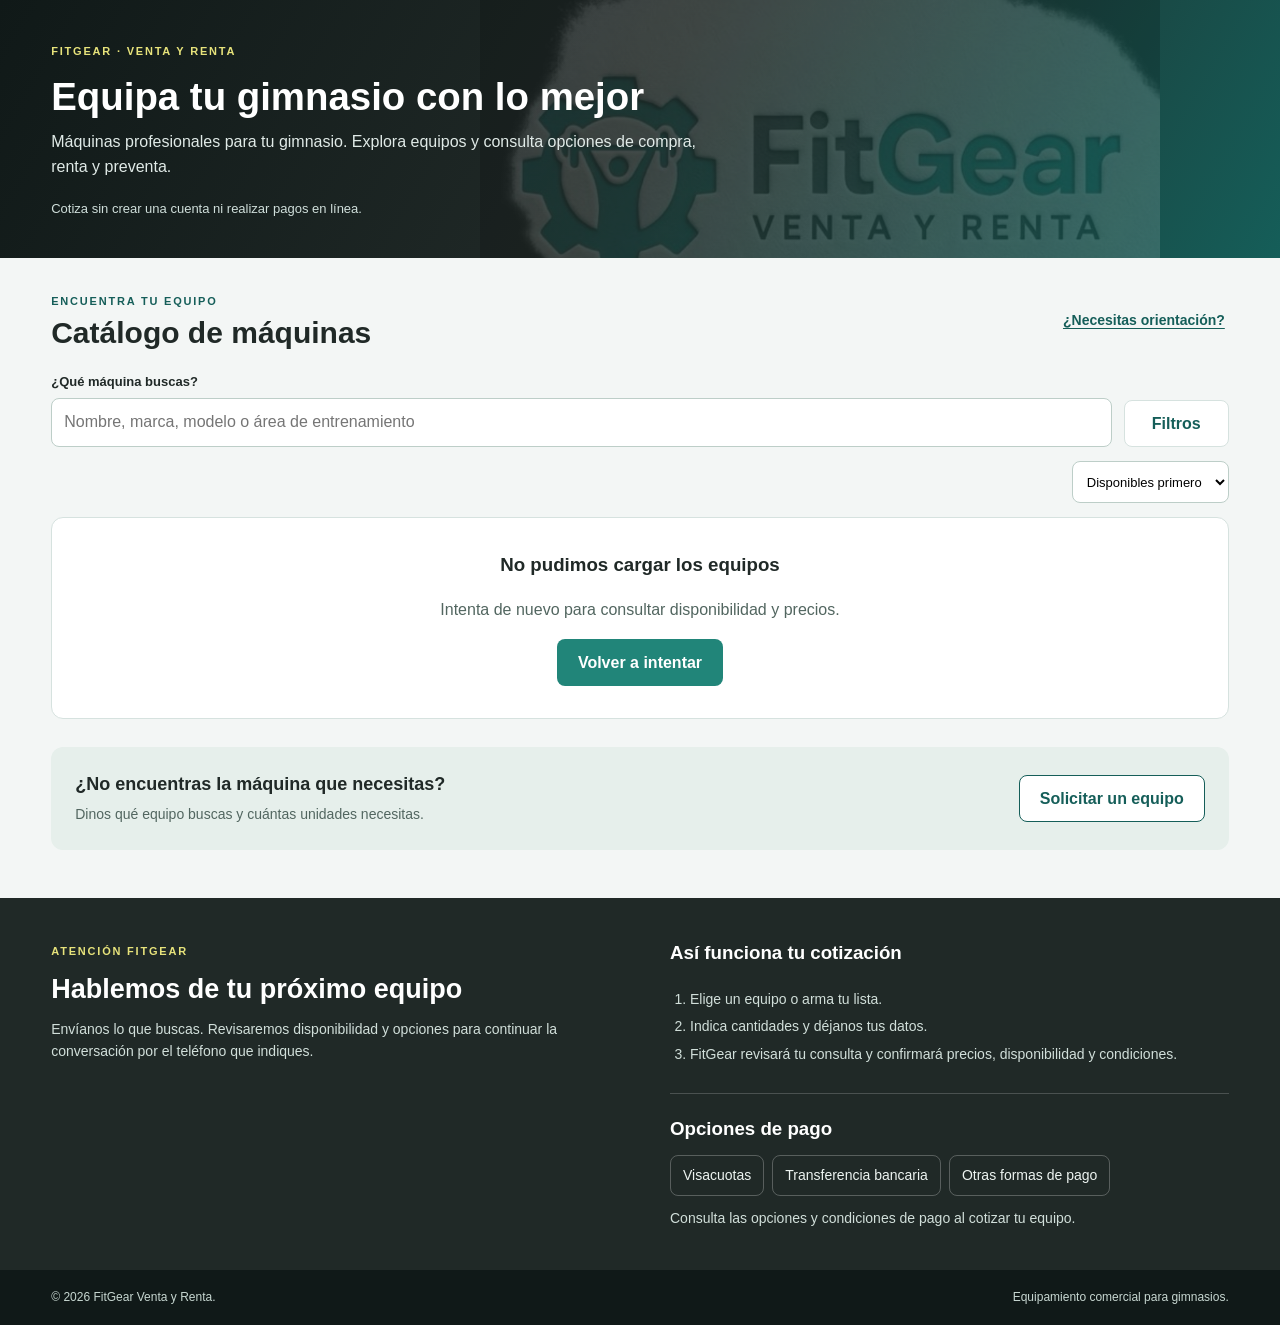
==== commit a297d383: "Version 1.1" ====
--- a/index.html
+++ b/index.html
@@ -5,8 +5,8 @@
   <meta name="viewport" content="width=device-width, initial-scale=1, viewport-fit=cover">
   <meta name="description" content="Explora máquinas profesionales de gimnasio en FitGear Venta y Renta. Consulta disponibilidad y solicita una cotización de uno o varios equipos.">
   <title>FitGear | Máquinas para tu gimnasio</title>
-  <link rel="stylesheet" href="./css/style.css?v=14">
-  <script type="module" src="./js/app.js?v=14"></script>
+  <link rel="stylesheet" href="./css/style.css?v=17">
+  <script type="module" src="./js/app.js?v=16"></script>
 </head>
 <body>
   <a class="saltar-contenido" href="#buscar-producto">Ir a los equipos</a>
@@ -16,7 +16,6 @@
         <span class="etiqueta">FITGEAR · VENTA Y RENTA</span>
         <h1 id="titulo-inicio">Equipa tu gimnasio con lo mejor</h1>
         <p>Máquinas profesionales para tu gimnasio. Explora equipos y consulta opciones de compra, renta y preventa.</p>
-        <a href="#catalogo" class="boton boton-principal">Explorar equipos</a>
         <span class="hero-nota">Cotiza sin crear una cuenta ni realizar pagos en línea.</span>
       </div>
     </section>
@@ -45,7 +44,7 @@
       </div>
     </section>
 
-    <section class="contacto" id="contacto" aria-labelledby="titulo-contacto"><div class="contenedor contacto-contenido"><div><span class="subtitulo">ATENCIÓN FITGEAR</span><h2 id="titulo-contacto">Hablemos de tu próximo equipo</h2><p>Envíanos lo que buscas. Revisaremos disponibilidad y opciones para continuar la conversación por el teléfono que indiques.</p><div id="contactos-oficiales" class="contactos-oficiales"></div><p id="horario-contacto" hidden></p></div><div><h3>Así funciona tu cotización</h3><ol><li>Elige un equipo o arma tu lista.</li><li>Indica cantidades y déjanos tus datos.</li><li>FitGear revisará tu consulta y confirmará precios, disponibilidad y condiciones.</li></ol><button id="consulta-asesoria" type="button" class="boton boton-principal">Consultar un equipo</button></div></div></section>
+    <section class="contacto" id="contacto" aria-labelledby="titulo-contacto"><div class="contenedor contacto-contenido"><div><span class="subtitulo">ATENCIÓN FITGEAR</span><h2 id="titulo-contacto">Hablemos de tu próximo equipo</h2><p>Envíanos lo que buscas. Revisaremos disponibilidad y opciones para continuar la conversación por el teléfono que indiques.</p><div id="contactos-oficiales" class="contactos-oficiales"></div><p id="horario-contacto" hidden></p></div><div><h3>Así funciona tu cotización</h3><ol><li>Elige un equipo o arma tu lista.</li><li>Indica cantidades y déjanos tus datos.</li><li>FitGear revisará tu consulta y confirmará precios, disponibilidad y condiciones.</li></ol><div class="opciones-pago"><h3>Opciones de pago</h3><ul aria-label="Formas de pago disponibles"><li>Visacuotas</li><li>Transferencia bancaria</li><li>Otras formas de pago</li></ul><p>Consulta las opciones y condiciones de pago al cotizar tu equipo.</p></div></div></div></section>
   </main>
   <footer class="pie"><div class="contenedor"><p>© <span id="anio-actual"></span> FitGear Venta y Renta.</p><span>Equipamiento comercial para gimnasios.</span></div></footer>
 
--- a/css/style.css
+++ b/css/style.css
@@ -1,6 +1,6 @@
 :root{--verde:#155e59;--turquesa:#218579;--fondo:#f3f6f5;--oscuro:#202927;--blanco:#fff;--amarillo:#e7e37b;--rojo:#ac1c18;--borde:#d6e2df;--muted:#526660}
 *{box-sizing:border-box}html{scroll-behavior:smooth;scroll-padding-top:18px}body{margin:0;color:var(--oscuro);background:var(--fondo);font-family:Arial,Helvetica,sans-serif;line-height:1.55}button,input,select,textarea{font:inherit}button,a,input,select,textarea{-webkit-tap-highlight-color:transparent}button{cursor:pointer}a{color:inherit}button:disabled{cursor:default;opacity:.6}[hidden]{display:none!important}:focus-visible{outline:3px solid var(--turquesa);outline-offset:3px}.contenedor{width:min(1240px,92%);margin-inline:auto}.sr-only{position:absolute;width:1px;height:1px;padding:0;margin:-1px;overflow:hidden;clip:rect(0,0,0,0);white-space:nowrap;border:0}.saltar-contenido{position:absolute;top:8px;left:8px;z-index:20;transform:translateY(-160%);background:white;padding:12px;border-radius:8px}.saltar-contenido:focus{transform:none}.boton{display:inline-flex;align-items:center;justify-content:center;gap:8px;padding:12px 20px;min-height:46px;border:1px solid transparent;border-radius:8px;text-align:center;text-decoration:none;font-weight:700;line-height:1.35}.boton-principal{background:var(--turquesa);color:white}.boton-principal:hover{background:var(--verde)}.boton-contorno{border-color:var(--verde);background:white;color:var(--verde)}.boton-contorno:hover{background:#eaf3f0}.boton-neutral{background:#e8eeec;color:var(--verde)}.enlace-texto{display:inline-flex;align-items:center;min-height:44px;padding:6px 4px;color:var(--verde);background:none;border:0;text-decoration:underline;text-underline-offset:3px;font-size:14px;font-weight:700}.ayuda{font-size:13px;color:var(--muted)}.ancho-completo{grid-column:1/-1}
-.hero{position:relative;isolation:isolate;overflow:hidden;background:linear-gradient(120deg,#101918,#202927,#155e59);color:white;padding:38px 0}.hero::before{content:"";position:absolute;inset:0;z-index:-1;background:url('../Logo%20Fit%20Gear.png') 80% center/680px auto no-repeat;opacity:.16;pointer-events:none}.hero-contenido{position:relative}.etiqueta,.subtitulo{font-size:11px;letter-spacing:1.8px;font-weight:700}.etiqueta{color:var(--amarillo)}.subtitulo{color:var(--verde)}.hero h1{font-size:clamp(27px,3vw,42px);line-height:1.12;margin:12px 0;max-width:760px}.hero p{max-width:680px;font-size:16px;color:#e0eae7;margin:0 0 20px}.hero .boton-principal{background:var(--amarillo);color:#183c36}.hero .boton-principal:hover{background:#f2ef9a}.hero-nota{display:inline-block;margin-left:16px;font-size:13px;color:#d0dfdb}
+.hero{position:relative;isolation:isolate;overflow:hidden;background:linear-gradient(120deg,#101918,#202927,#155e59);color:white;padding:38px 0}.hero::before{content:"";position:absolute;inset:0;z-index:-1;background:url('../Logo%20Fit%20Gear.png') 80% center/680px auto no-repeat;opacity:.16;pointer-events:none}.hero-contenido{position:relative}.etiqueta,.subtitulo{font-size:11px;letter-spacing:1.8px;font-weight:700}.etiqueta{color:var(--amarillo)}.subtitulo{color:var(--verde)}.hero h1{font-size:clamp(27px,3vw,42px);line-height:1.12;margin:12px 0;max-width:760px}.hero p{max-width:680px;font-size:16px;color:#e0eae7;margin:0 0 20px}.hero .boton-principal{background:var(--amarillo);color:#183c36}.hero .boton-principal:hover{background:#f2ef9a}.hero-nota{display:block;margin-left:0;font-size:13px;color:#d0dfdb}
 .seccion-catalogo{padding:30px 0 48px}.titulo-seccion{display:flex;justify-content:space-between;align-items:center;gap:20px;margin-bottom:18px}.titulo-seccion h2{font-size:clamp(23px,2.4vw,30px);margin:3px 0;line-height:1.2}.buscador-catalogo{display:flex;align-items:flex-end;gap:12px}.campo-busqueda{flex:1;min-width:0}.campo label{display:block;font-size:13px;font-weight:700;margin-bottom:6px}.campo input,.campo select,.acciones-filtros select{width:100%;min-width:0;background:white;border:1px solid #bdcec8;border-radius:8px;padding:11px 12px;min-height:46px}.campo input[type=search]{font-size:16px}.buscador-catalogo>.boton{background:white;border-color:var(--borde);min-width:105px}.filtros{display:grid;grid-template-columns:repeat(3,minmax(0,1fr));gap:14px;background:white;padding:20px;border:1px solid var(--borde);border-radius:12px;margin-top:12px}.filtros .ayuda{margin:0}.herramientas-catalogo{display:flex;justify-content:space-between;align-items:center;gap:10px;margin:14px 0}.contador{font-size:14px;font-weight:700;color:var(--muted);margin:0}.acciones-filtros{display:flex;align-items:center;gap:12px}.acciones-filtros select{font-size:13px;max-width:190px;padding:8px 10px;min-height:42px}.aviso-catalogo{border-left:3px solid var(--verde);padding:10px 14px;background:#e6efeb;font-size:14px}.grid-productos{display:grid;grid-template-columns:repeat(3,minmax(0,1fr));gap:22px}.tarjeta-producto{display:flex;flex-direction:column;background:white;border:1px solid var(--borde);border-radius:14px;overflow:hidden;min-width:0;box-shadow:0 4px 14px #16342b06}.producto-imagen{position:relative;display:block;height:236px;width:100%;padding:12px;border:0;border-bottom:1px solid #e8eeeb;background:#f9fbfa;text-align:center;overflow:hidden}.imagen-interior{height:100%;width:100%;display:grid;place-items:center}.imagen-interior img{width:100%;height:100%;object-fit:contain;transition:transform .18s}.producto-imagen:hover img{transform:scale(1.025)}.imagen-vacia{display:inline-block;max-width:190px;color:var(--muted);font-size:14px;padding:20px}.producto-contenido{padding:20px;display:flex;flex-direction:column;flex:1;min-width:0}.producto-marca{display:block;color:var(--verde);font-weight:700;font-size:11px;letter-spacing:1.4px;text-transform:uppercase}.producto-contenido h3{margin:7px 0;line-height:1.25}.producto-nombre{padding:0;border:0;background:none;color:var(--oscuro);text-align:left;font-size:20px;font-weight:700;overflow-wrap:anywhere}.producto-nombre:hover{text-decoration:underline;text-underline-offset:4px}.producto-categoria{color:var(--muted);font-size:13px;margin:6px 0 12px;overflow-wrap:anywhere}.producto-etiquetas{display:flex;flex-wrap:wrap;gap:7px;margin:8px 0}.estado-equipo,.insignia-oferta{display:inline-flex;align-items:center;padding:4px 9px;border-radius:5px;font-size:12px;line-height:1.3;font-weight:700}.estado-disponible{color:#155e59;background:#e6f2eb}.estado-preventa{color:#5f4d0c;background:#fbf3cf}.estado-reservada{color:#6b4913;background:#f5eddf}.estado-vendida{color:#6c4544;background:#f3e8e6}.insignia-oferta{background:var(--amarillo);color:#354027}.producto-descripcion{font-size:14px;color:var(--muted);margin:8px 0 16px;display:-webkit-box;-webkit-line-clamp:2;-webkit-box-orient:vertical;overflow:hidden}.producto-precio{color:var(--verde);font-size:23px;font-weight:700;margin:6px 0 2px}.producto-disponibilidad{font-size:13px;color:var(--muted);margin:0 0 16px}.producto-acciones{display:grid;gap:8px;margin-top:auto}.producto-acciones .boton{width:100%;font-size:14px}.estado-catalogo{grid-column:1/-1;padding:32px;text-align:center;border:1px solid var(--borde);background:white;border-radius:12px}.estado-catalogo h3{margin-top:0}.estado-catalogo p{color:var(--muted)}.consulta-personalizada{display:flex;justify-content:space-between;align-items:center;gap:20px;padding:24px;background:#e6efeb;border-radius:12px;margin-top:28px}.consulta-personalizada h3{margin:0 0 5px;font-size:18px}.consulta-personalizada p{margin:0;color:var(--muted);font-size:14px}.consulta-personalizada .boton{flex-shrink:0}
 .contacto{padding:40px 0;background:var(--oscuro);color:white}.contacto-contenido{display:grid;grid-template-columns:1fr 1fr;gap:60px}.contacto .subtitulo{color:var(--amarillo)}.contacto h2{margin:10px 0;font-size:27px;line-height:1.2}.contacto h3{margin-top:0}.contacto p,.contacto li{color:#d1dfda;font-size:14px}.contacto ol{padding-left:20px}.contacto li{padding:3px 0}.contactos-oficiales{display:flex;flex-wrap:wrap;gap:10px}.contactos-oficiales:empty{display:none}.contactos-oficiales a{color:var(--amarillo);text-underline-offset:3px}.pie{background:#101918;color:#c7d7d1;font-size:12px;padding:18px 0}.pie .contenedor{display:flex;align-items:center;justify-content:space-between;gap:16px}.pie p{margin:0}
 .barra-interes{position:fixed;left:50%;transform:translateX(-50%);bottom:18px;z-index:15;display:flex;align-items:center;justify-content:space-between;gap:20px;width:min(760px,calc(100% - 32px));padding:14px 18px;background:white;border:1px solid #b6d2c7;border-radius:12px;box-shadow:0 8px 35px #10292335}.barra-interes strong{font-size:14px}.barra-interes p{margin:2px 0 0;font-size:12px;color:var(--muted)}body:has(.barra-interes:not([hidden])){padding-bottom:110px}body:has(dialog[open]){overflow:hidden}
@@ -68,3 +68,9 @@
 }
 .detalle-dialogo,.solicitud-modal{scroll-padding-block:90px 24px}
 @media(max-width:600px){.detalle-dialogo,.solicitud-modal{height:100vh;height:100dvh;max-height:100vh;max-height:100dvh}}
+
+.opciones-pago{margin-top:24px;padding-top:20px;border-top:1px solid #ffffff30;min-width:0}
+.opciones-pago h3{margin:0 0 12px}.opciones-pago ul{display:flex;flex-wrap:wrap;gap:8px;list-style:none;margin:0;padding:0}
+.contacto .opciones-pago li{border:1px solid #ffffff40;border-radius:8px;padding:9px 12px;color:#edf4f1;font-size:14px;overflow-wrap:anywhere}
+.opciones-pago p{margin:12px 0 0}
+@media(max-width:359px){.opciones-pago ul{display:grid;grid-template-columns:1fr}}
